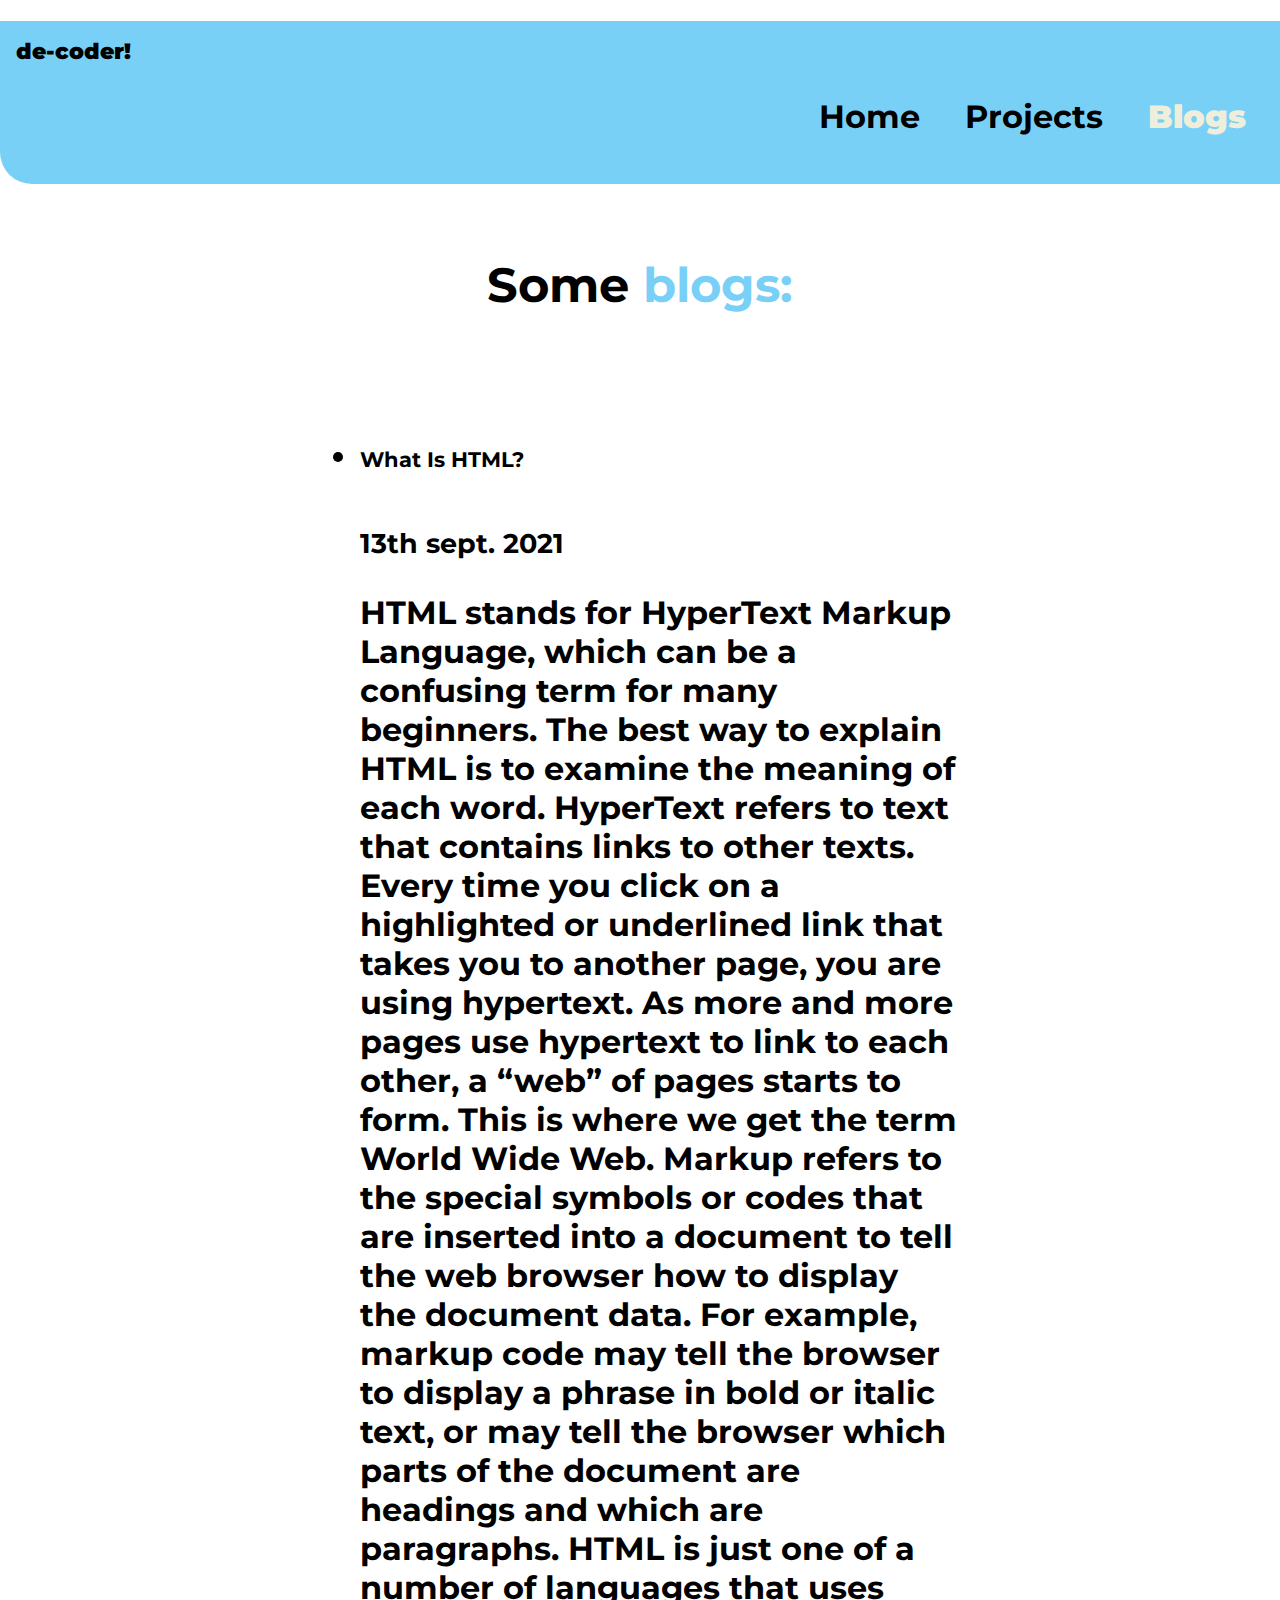
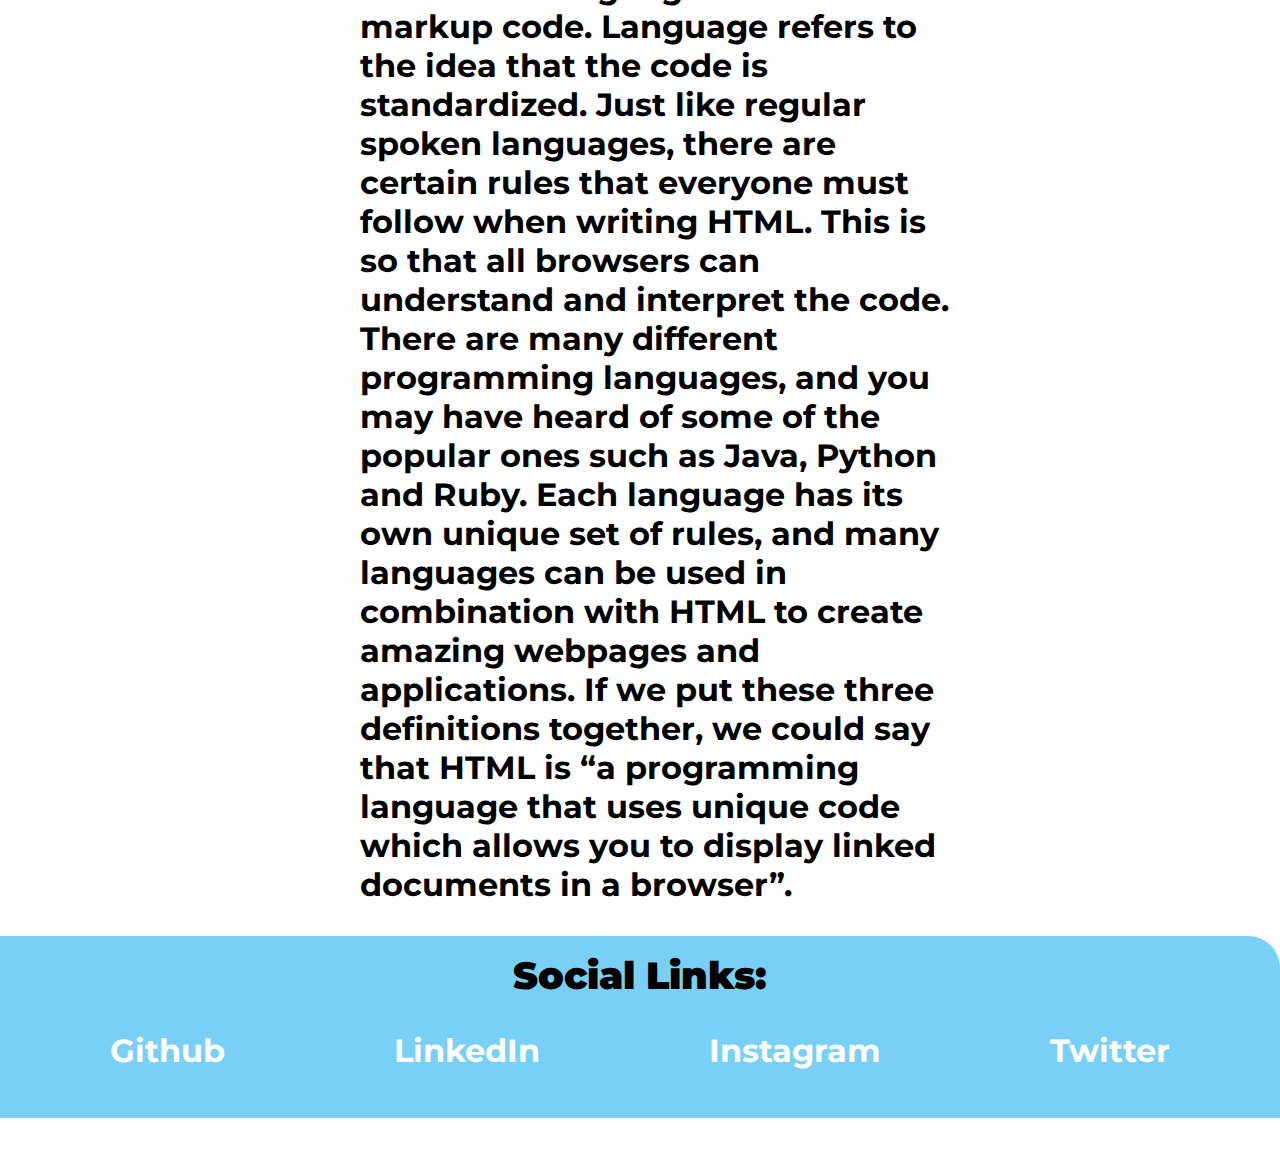
==== blog1.html @ 102498dd "added-mark5" ====
<!DOCTYPE html>
<html lang="en">
<head>
    <meta charset="UTF-8">
    <meta http-equiv="X-UA-Compatible" content="IE=edge">
    <meta name="viewport" content="width=device-width, initial-scale=1.0">
    <title>Home for website</title> 
    <link rel="stylesheet" href="style.css">
</head>
<body>
    <h1>
    <nav class="navigation container">
        <div class="nav-brand">
            de-coder!
        </div>
        <ul class="lists-non-bullets navpills">
            <li class="list-item-inline">
                <a class="link" href="/">Home</a>
            </li>
            <li class="list-item-inline">
                <a class="link" href="/projects.html">Projects</a>
            </li>
            <li class="list-item-inline">
                <a class="link link-active" href="/blogs.html">Blogs</a>
            </li>
        </ul>
    </nav>
    <header class="hero">
        <h2 class="hero-heading">
            Some  <span class="heading-one ">
                blogs:
            </span>
        </h2>
    </header>

    <ul> 
        <div class="container container-center">
            <li>
                <h6> What Is HTML?</h6>
                <small>13th sept. 2021</small>
                <p  class="p-small">
                    HTML stands for HyperText Markup Language, which can be a confusing term for many beginners. The best way to explain HTML is to examine the meaning of each word.
                    
                    HyperText refers to text that contains links to other texts. Every time you click on a highlighted or underlined link that takes you to another page, you are using hypertext. As more and more pages use hypertext to link to each other, a “web” of pages starts to form. This is where we get the term World Wide Web.
                    
                    Markup refers to the special symbols or codes that are inserted into a document to tell the web browser how to display the document data. For example, markup code may tell the browser to display a phrase in bold or italic text, or may tell the browser which parts of the document are headings and which are paragraphs. HTML is just one of a number of languages that uses markup code.
                    
                    Language refers to the idea that the code is standardized. Just like regular spoken languages, there are certain rules that everyone must follow when writing HTML. This is so that all browsers can understand and interpret the code. There are many different programming languages, and you may have heard of some of the popular ones such as Java, Python and Ruby. Each language has its own unique set of rules, and many languages can be used in combination with HTML to create amazing webpages and applications.
                    
                    If we put these three definitions together, we could say that HTML is “a programming language that uses unique code which allows you to display linked documents in a browser”. </p>
             </li>
        </div>
    

    
    
    </ul>
    <footer class="footer">
        <div class="footer-header">Social Links: </div>
        <div  >
            <ul class="social-links lists-non-bullets">
                <li class="list-item-inline "> <a class="link" href="https://github.com/ashifkhn"> Github</a></li>
                <li class="list-item-inline "> <a class="link" href="https://www.linkedin.com/in/ashifkhn/"> LinkedIn</a></li>
                <li class="list-item-inline "> <a class="link" href="https://www.instagram.com/abeyashif/"> Instagram</a></li>
                <li class="list-item-inline "> <a class="link" href="https://www.twitter.com/abeyashif/"> Twitter</a></li>
            </ul>
        </div>

    </footer>
---- style.css ----
@import url('https://fonts.googleapis.com/css2?family=Montserrat:ital,wght@0,700;1,400&display=swap');

:root{
    --primary-color:#79D0F7;
    --dark-grey: #black;
    --off-white: rgb(238, 238, 218);
}

body{
    font-family: 'Montserrat', 
    sans-serif;
    margin: 0px;
}
hr{
    margin: 3 rem 0 rem;
}


/* container */

.container{
    padding-left: 0rem 1rem ;
}

.container-center{
    max-width: 600px;
    margin: auto
}

.link {
    text-decoration: none;
    padding: 0.5 rem 1 rem;
}
/* * links * */
.link-primary{
    background-color: var(--primary-color);
    border: 8px solid var(--primary-color);
    border-radius:  16px;
    color:black;
    font-size: small;
}

.link-secondary{
    background-color: var(--off-white);
    border: 8px solid var(--off-white);
    border-radius:  16px;
    color:black;
    font-size: small;
}

/* lists */

.lists-non-bullets{
    list-style: none;
}

.list-item-inline{
    display: inline;
    padding: 0 rem 0.5 rem;
}
.navigation{
    background-color: var(--primary-color);
    color: black;
    padding: 1rem;
    border-bottom-left-radius: 2rem;
}

.navigation .link{
    color: black;
    padding: 0px 18px;
}
.navigation .navpills{
    text-align: right;
}

.navigation .nav-brand{
    font-weight:bolder ;
    font-size: 1.4rem; ;
}

.navigation .link-active{
    font-weight: bolder;
    color: var(--off-white);
}

.hero{
    padding: 2rem;
}

.hero .hero-image{
    max-width: 150 px;
    display: block;
    margin: auto;
}

.hero .hero-heading{
    font-size: 1.5 rem; ;
    padding-top: 1 rem;
    text-align: center;
    color: var(--dark-grey); 
}

.heading-one{
color:var(--primary-color );
}

/* section */

.section{
    padding: 2rem;
}
.section h1{
    text-align: center;
}

.ow{
    background-color: var(--off-white);
}

.footer{
    background-color: var(--primary-color);
    color: black;
    padding: 1rem 1rem;
    text-align: center;
    border-top-right-radius: 2rem;
    margin-top: 1rem;
}
 
.footer .link{
    color: white;
    padding: 5rem;
}

.footer ul{
    padding-inline-start: 0px;
}
.footer .footer-header{
    font-size: larger;
    font-weight: bolder;
}
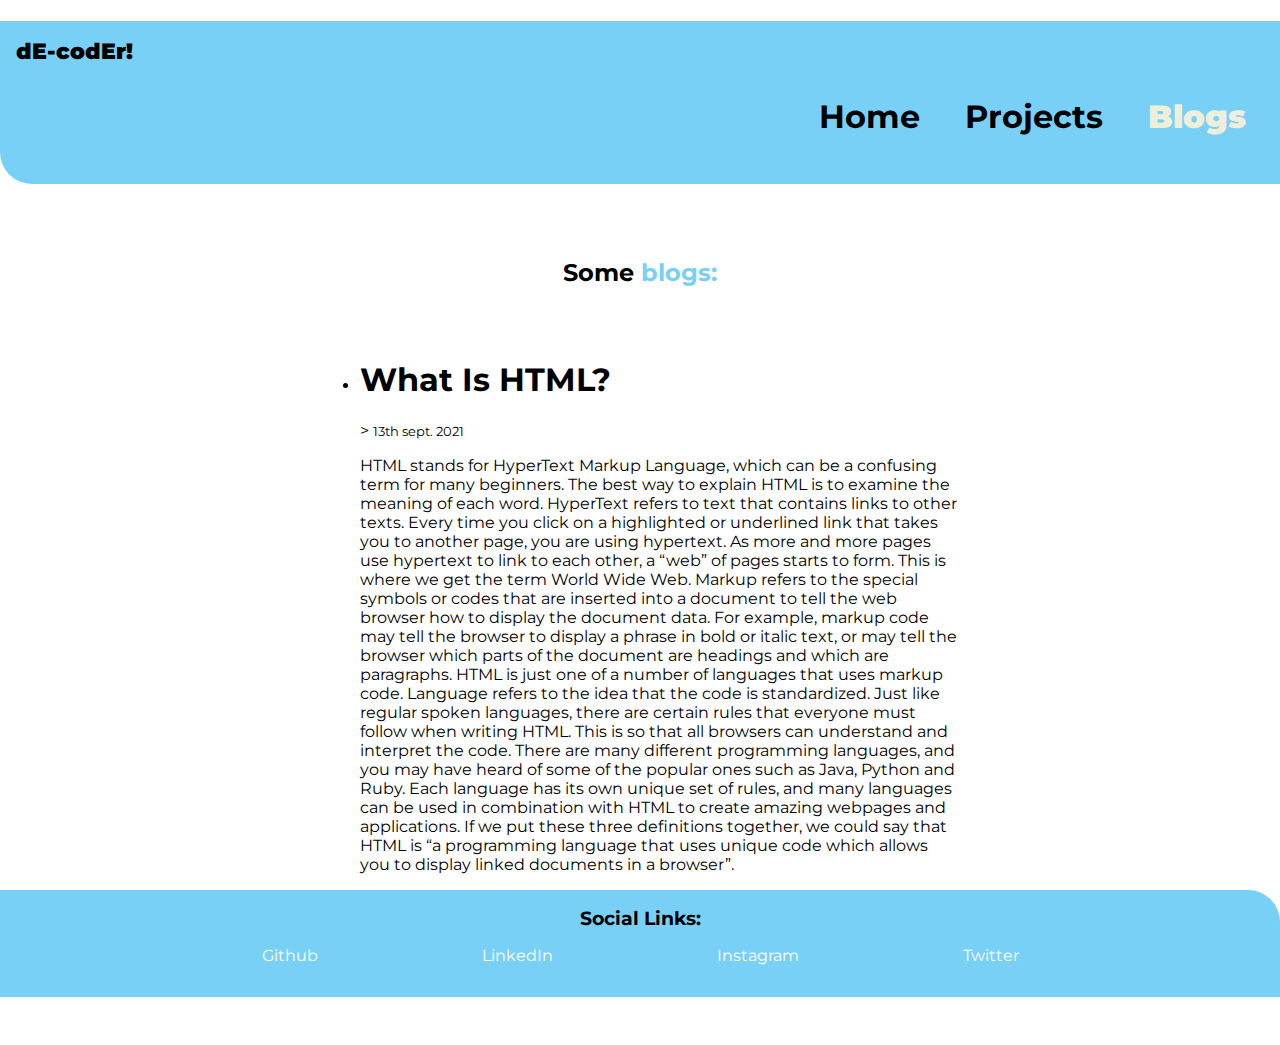
==== commit 1dcdd50b: "footer-error-fixed" ====
--- a/blog1.html
+++ b/blog1.html
@@ -11,7 +11,7 @@
     <h1>
     <nav class="navigation container">
         <div class="nav-brand">
-            de-coder!
+            dE-codEr!
         </div>
         <ul class="lists-non-bullets navpills">
             <li class="list-item-inline">
@@ -25,6 +25,7 @@
             </li>
         </ul>
     </nav>
+</h1>
     <header class="hero">
         <h2 class="hero-heading">
             Some  <span class="heading-one ">
@@ -36,9 +37,9 @@
     <ul> 
         <div class="container container-center">
             <li>
-                <h6> What Is HTML?</h6>
+                <h1> What Is HTML?</h1>>
                 <small>13th sept. 2021</small>
-                <p  class="p-small">
+                <p>
                     HTML stands for HyperText Markup Language, which can be a confusing term for many beginners. The best way to explain HTML is to examine the meaning of each word.
                     
                     HyperText refers to text that contains links to other texts. Every time you click on a highlighted or underlined link that takes you to another page, you are using hypertext. As more and more pages use hypertext to link to each other, a “web” of pages starts to form. This is where we get the term World Wide Web.
